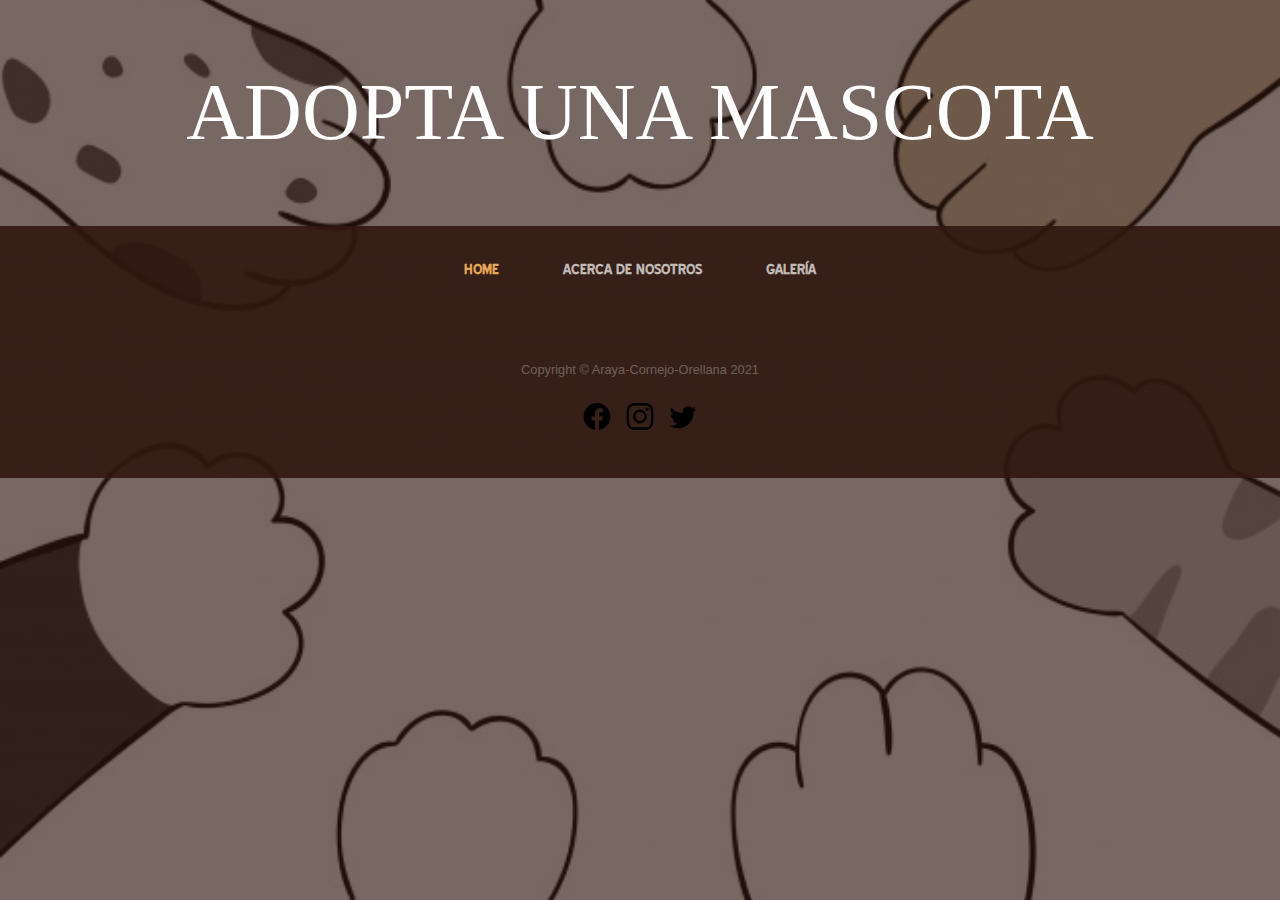
==== index.html @ 6000ad71 "Primer commit de prueba" ====
<!DOCTYPE html>
<html>
    <head>
        <title>Adopt a pet</title>
        <link rel="stylesheet" type="text/css" href="css/styles.css">
        <meta charset="utf-8">
        <meta name="viewport" content="width=device-width, initial-scale=1, shrink-to-fit=no">
        <link href="css/bootstrap.min.css" type="text/css" rel="stylesheet"> 
        
        <title>Adopta una mascota</title>
    </head>
        
    <body>
        
        <h1 class="site-heading text-center text-white d-none d-lg-block">
            <span class="site-heading-lower">Adopta una mascota</span>
        </h1>
        
          <!-- Barra Navegación -->
        <nav class="navbar navbar-expand-lg navbar-dark py-lg-4" id="mainNav">
            <div class="container">
              <a class="navbar-brand text-uppercase text-expanded font-weight-bold d-lg-none" href="#">Elige adoptar</a>
              <button class="navbar-toggler" type="button" data-toggle="collapse" data-target="#navbarResponsive" aria-controls="navbarResponsive" aria-expanded="false" aria-label="Toggle navigation">
                <span class="navbar-toggler-icon"></span>
              </button>
            <div class="collapse navbar-collapse" id="navbarResponsive">
                <ul class="navbar-nav mx-auto">
                    <!--CONEXIÓN A LAS PÁGINAS CAMBIAR EL "ACTIVE" PARA INDICAR LA PÁGINA QUE ESTÁ USANDO-->
                  <li class="nav-item active px-lg-4">
                    <a class="nav-link text-uppercase text-expanded" href="index.html">Home
                      <span class="sr-only">(current)</span>
                    </a>
                  </li>
                  <li class="nav-item px-lg-4">
                    <a class="nav-link text-uppercase text-expanded" href="quienes_somos.html">Acerca de nosotros</a>
                  </li>
                  <li class="nav-item px-lg-4">
                    <a class="nav-link text-uppercase text-expanded" href="galeria.html">Galería</a>
                  </li>
                </ul>
              </div>
            </div>
        </nav>

        <!-- PIE DE PÁGINA-->
        <footer class="footer text-faded text-center py-5">
            <div class="container">
              <p class="m-0 small">Copyright &copy; Araya-Cornejo-Orellana 2021 </p>
              <br>
              <li> <img class="redesSociales" src="svg/facebook.svg">
                <img class="redesSociales" src="svg/instagram.svg">
                <img class="redesSociales" src="svg/twitter.svg">
              </li>  
            </div>
        </footer> 
        <!-- Bootstrap core JavaScript -->               
        <script src="https://code.jquery.com/jquery-3.2.1.slim.min.js" integrity="sha384-KJ3o2DKtIkvYIK3UENzmM7KCkRr/rE9/Qpg6aAZGJwFDMVNA/GpGFF93hXpG5KkN" crossorigin="anonymous"></script>
        <script src="https://cdnjs.cloudflare.com/ajax/libs/popper.js/1.12.9/umd/popper.min.js" integrity="sha384-ApNbgh9B+Y1QKtv3Rn7W3mgPxhU9K/ScQsAP7hUibX39j7fakFPskvXusvfa0b4Q" crossorigin="anonymous"></script>
        <script src="https://maxcdn.bootstrapcdn.com/bootstrap/4.0.0/js/bootstrap.min.js" integrity="sha384-JZR6Spejh4U02d8jOt6vLEHfe/JQGiRRSQQxSfFWpi1MquVdAyjUar5+76PVCmYl" crossorigin="anonymous"></script>        
    </body>
</html>
---- css/styles.css ----
@font-face{
    font-family: "Blue Highway";
    src: url(../fonts/blue-highway.ttf);
}

body{
    font-family: "Blue Highway";
    background-image:linear-gradient(rgba(47,23,15,.65),rgba(47,23,15,.65)),url(../img/bg.jpg);
    background-attachment:fixed;
    background-position:center;
    background-size:cover}

#mainNav{
    background-color:rgba(47,23,15,.9);
    font-family:"Blue Highway";
}
#mainNav .navbar-brand{
    color:#e6a756
}
#mainNav .navbar-nav .nav-item .nav-link{
    color:rgba(255,255,255,.7);font-weight:800
}
#mainNav .navbar-nav .nav-item.active .nav-link{
    color:#e6a756}@media (min-width:992px)
    {
    #mainNav .navbar-nav .nav-item .nav-link{
        font-size:.9rem
    }
    #mainNav .navbar-nav .nav-item .nav-link:hover{
        color:rgba(255,255,255,.4)
    }
    #mainNav .navbar-nav .nav-item.active .nav-link:hover{
        color:#e6a756}
}

.text-faded{
    color:rgba(255,255,255,.3)}
.site-heading{
    margin-top:5rem;
    margin-bottom:5rem;
    text-transform:uppercase;
    line-height:1;
    font-family:Raleway}
.site-heading .site-heading-lower{
    font-size:5rem;
    font-weight:100;
    line-height:4rem}
.footer {
    background-color: rgba(47, 23, 15, 0.9);
}
    
.footer .redesSociales{
    width:3vw;
    height:3vh;
}
li{
    list-style:none
}
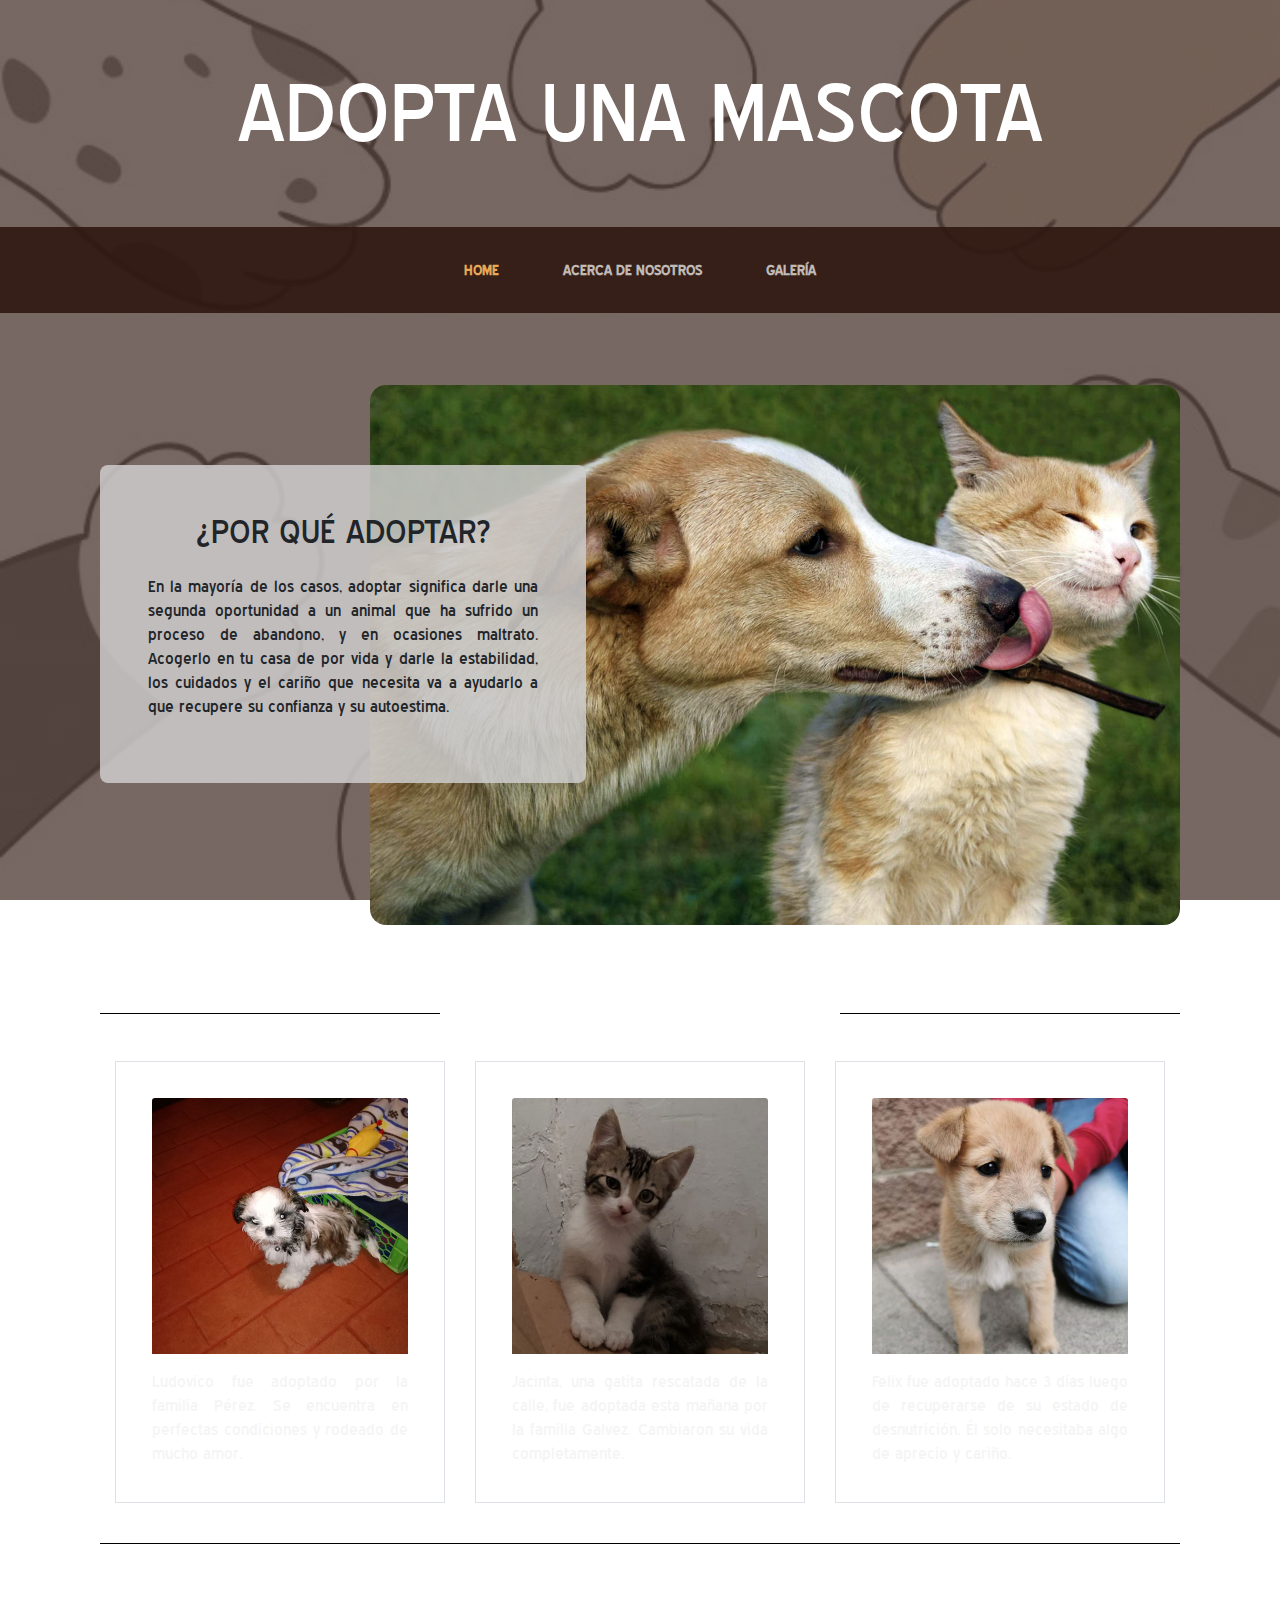
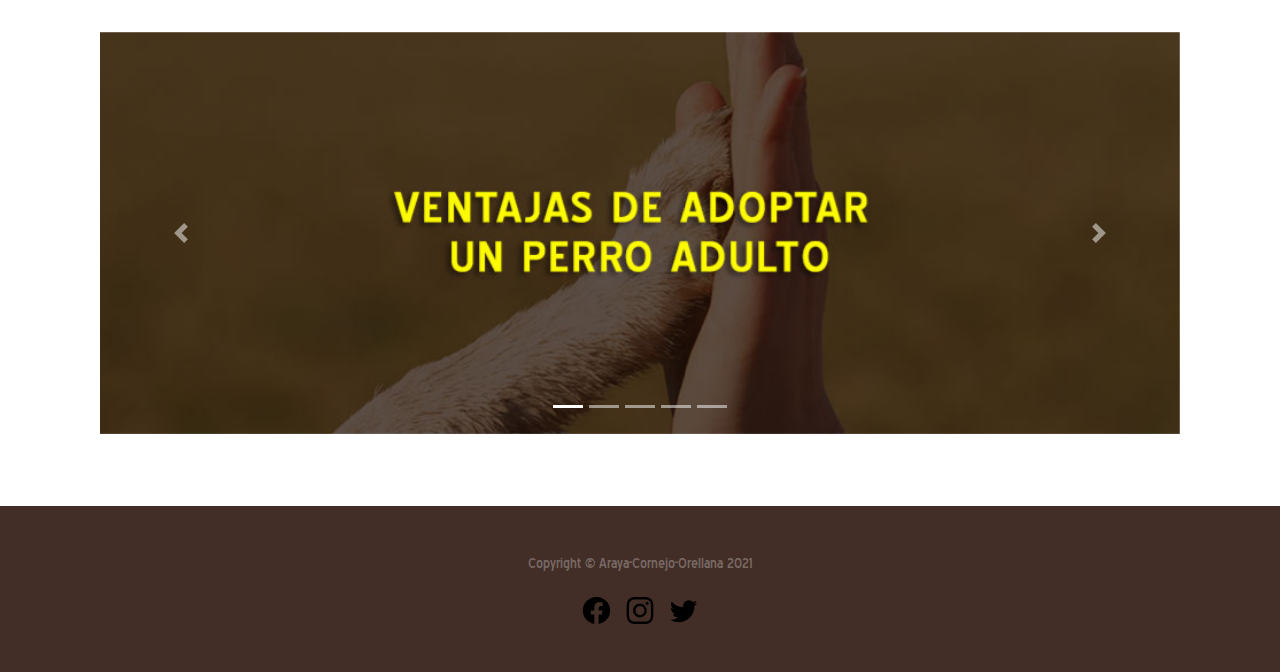
==== commit 94402a7e: "Segundo commit de prueba" ====
--- a/index.html
+++ b/index.html
@@ -1,61 +1,169 @@
 <!DOCTYPE html>
 <html>
     <head>
-        <title>Adopt a pet</title>
-        <link rel="stylesheet" type="text/css" href="css/styles.css">
-        <meta charset="utf-8">
-        <meta name="viewport" content="width=device-width, initial-scale=1, shrink-to-fit=no">
-        <link href="css/bootstrap.min.css" type="text/css" rel="stylesheet"> 
-        
-        <title>Adopta una mascota</title>
-    </head>
-        
+      <title>Adopt a pet</title>
+      <link rel="stylesheet" type="text/css" href="css/styles.css">
+      <meta charset="utf-8">
+      <meta name="viewport" content="width=device-width, initial-scale=1, shrink-to-fit=no">
+      <link href="bootstrap/css/bootstrap.min.css" type="text/css" rel="stylesheet">  
+    </head>     
     <body>
-        
-        <h1 class="site-heading text-center text-white d-none d-lg-block">
-            <span class="site-heading-lower">Adopta una mascota</span>
-        </h1>
-        
-          <!-- Barra Navegación -->
-        <nav class="navbar navbar-expand-lg navbar-dark py-lg-4" id="mainNav">
-            <div class="container">
-              <a class="navbar-brand text-uppercase text-expanded font-weight-bold d-lg-none" href="#">Elige adoptar</a>
-              <button class="navbar-toggler" type="button" data-toggle="collapse" data-target="#navbarResponsive" aria-controls="navbarResponsive" aria-expanded="false" aria-label="Toggle navigation">
-                <span class="navbar-toggler-icon"></span>
-              </button>
-            <div class="collapse navbar-collapse" id="navbarResponsive">
-                <ul class="navbar-nav mx-auto">
-                    <!--CONEXIÓN A LAS PÁGINAS CAMBIAR EL "ACTIVE" PARA INDICAR LA PÁGINA QUE ESTÁ USANDO-->
-                  <li class="nav-item active px-lg-4">
-                    <a class="nav-link text-uppercase text-expanded" href="index.html">Home
-                      <span class="sr-only">(current)</span>
-                    </a>
-                  </li>
-                  <li class="nav-item px-lg-4">
-                    <a class="nav-link text-uppercase text-expanded" href="quienes_somos.html">Acerca de nosotros</a>
-                  </li>
-                  <li class="nav-item px-lg-4">
-                    <a class="nav-link text-uppercase text-expanded" href="galeria.html">Galería</a>
-                  </li>
-                </ul>
+      <!--HEADER-->
+      <h1 class="site-heading text-center text-white d-none d-lg-block">
+        <span class="site-heading-lower">Adopta una mascota</span>
+      </h1>
+      <!-- Barra Navegación -->
+      <nav class="navbar navbar-expand-lg navbar-dark py-lg-4" id="mainNav">
+        <div class="container">
+          <a class="navbar-brand text-uppercase text-expanded font-weight-bold d-lg-none" href="index.html">Elige adoptar</a>
+          <button class="navbar-toggler" type="button" data-toggle="collapse" data-target="#navbarResponsive" aria-controls="navbarResponsive" aria-expanded="false" aria-label="Toggle navigation">
+            <span class="navbar-toggler-icon"></span>
+          </button>
+          <div class="collapse navbar-collapse" id="navbarResponsive">
+            <ul class="navbar-nav mx-auto">
+              <!--CONEXIÓN A LAS PÁGINAS CAMBIAR EL "ACTIVE" PARA INDICAR LA PÁGINA QUE ESTÁ USANDO-->
+              <li class="nav-item active px-lg-4">
+                <a class="nav-link text-uppercase text-expanded" href="index.html">Home
+                  <span class="sr-only">(current)</span>
+                </a>
+              </li>
+              <li class="nav-item px-lg-4">
+                <a class="nav-link text-uppercase text-expanded" href="quienes_somos.html">Acerca de nosotros</a>
+              </li>
+              <li class="nav-item px-lg-4">
+                <a class="nav-link text-uppercase text-expanded" href="galeria.html">Galería</a>
+              </li>
+            </ul>
+          </div>
+        </div>
+      </nav>
+      <br><br><br>
+      <!--CONTENIDO PÁGINA-->
+      <div class="container">
+        <div class="clearfix">
+          <div class="container">
+            <div class="intro">
+              <img class="intro-img img-fluid mb-3 mb-lg-0" src="img/index3.jpg" alt="">
+              <div class="intro-text left-0 text-center bg-parrafo1 p-5">
+                <h2 class="section-title1 mb-4">          
+                  <div>¿Por qué adoptar?</div>
+                </h2>
+              <p class="p-texto1">En la mayoría de los casos, adoptar significa darle una segunda oportunidad a un animal que ha sufrido un proceso de abandono, y en ocasiones maltrato. Acogerlo en tu casa de por vida y darle la estabilidad, los cuidados y el cariño que necesita va a ayudarlo a que recupere su confianza y su autoestima.
+              </p>
               </div>
             </div>
-        </nav>
-
-        <!-- PIE DE PÁGINA-->
-        <footer class="footer text-faded text-center py-5">
-            <div class="container">
-              <p class="m-0 small">Copyright &copy; Araya-Cornejo-Orellana 2021 </p>
-              <br>
-              <li> <img class="redesSociales" src="svg/facebook.svg">
-                <img class="redesSociales" src="svg/instagram.svg">
-                <img class="redesSociales" src="svg/twitter.svg">
-              </li>  
+          </div>
+        </div>
+        <br><br><br>
+        <!--TARJETAS-->
+        <div class="container">
+          <div class="row">
+            <div class="col-4">
+              <hr>
             </div>
-        </footer> 
-        <!-- Bootstrap core JavaScript -->               
-        <script src="https://code.jquery.com/jquery-3.2.1.slim.min.js" integrity="sha384-KJ3o2DKtIkvYIK3UENzmM7KCkRr/rE9/Qpg6aAZGJwFDMVNA/GpGFF93hXpG5KkN" crossorigin="anonymous"></script>
-        <script src="https://cdnjs.cloudflare.com/ajax/libs/popper.js/1.12.9/umd/popper.min.js" integrity="sha384-ApNbgh9B+Y1QKtv3Rn7W3mgPxhU9K/ScQsAP7hUibX39j7fakFPskvXusvfa0b4Q" crossorigin="anonymous"></script>
-        <script src="https://maxcdn.bootstrapcdn.com/bootstrap/4.0.0/js/bootstrap.min.js" integrity="sha384-JZR6Spejh4U02d8jOt6vLEHfe/JQGiRRSQQxSfFWpi1MquVdAyjUar5+76PVCmYl" crossorigin="anonymous"></script>        
+            <div class="col-4" id="titulo">
+              <p> ¡FUIMOS ADOPTADOS!</p>
+            </div>
+            <div class="col-4">
+              <hr>
+            </div>
+          </div>
+          <br>
+          <div class="container cards">
+            <div class="row">
+              <div class="col-lg-12">
+                <div class="row">
+                  <!--TARJETA 1-->
+                  <div class="col-lg-4 col-md-12 mb-4">
+                    <div class="card-section border p-3">
+                      <div class="card-body">
+                        <img class="card-img-top" src="img/perrito2.jpg">
+                        <p class="card-text">Ludovico fue adoptado por la familia Pérez. Se encuentra en perfectas condiciones y rodeado de mucho amor.</p>
+                      </div>
+                    </div>
+                  </div>
+                  <!--TARJETA 2-->
+                  <div class="col-lg-4 col-md-12 mb-4">
+                    <div class="card-section border p-3">
+                      <div class="card-body">
+                        <img class="card-img-top" src="img/gatito1.jpg">
+                        <p class="card-text">Jacinta, una gatita rescatada de la calle, fue adoptada esta mañana por la familia Galvez. Cambiaron su vida completamente.</p>
+                      </div>
+                    </div>
+                  </div>
+                  <!--TARJETA 3-->
+                  <div class="col-lg-4 col-md-12 mb-4">
+                    <div class="card-section border p-3">
+                      <div class="card-body">
+                        <img class="card-img-top" src="img/perrito1.jpg">
+                        <p class="card-text">Felix fue adoptado hace 3 días luego de recuperarse de su estado de desnutrición. Él solo necesitaba algo de aprecio y cariño.</p>
+                      </div>
+                    </div>
+                  </div>
+                </div>
+              </div>
+            </div>
+          </div>
+          <hr>
+        </div>
+        <br><br><br>
+        <!--CARRUSEL-->
+        <div class="container">  
+          <div id="carousel1" class="carousel slide" data-ride="carousel">
+            <ol class="carousel-indicators">
+              <li data-target="#carousel1" data-slide-to="0" class="active"></li>
+              <li data-target="#carousel1" data-slide-to="1"></li>
+              <li data-target="#carousel1" data-slide-to="2"></li>
+              <li data-target="#carousel1" data-slide-to="3"></li>
+              <li data-target="#carousel1" data-slide-to="4"></li>
+            </ol>
+            <!-- diapositivas -->
+            <div class="carousel-inner">
+              <div class="carousel-item active">
+                <img class="d-block w-100" src="img/car5.jpg" alt="">
+              </div>
+              <div class="carousel-item">
+                  <img class="d-block w-100" src="img/car4.jpg" alt="">
+              </div>
+              <div class="carousel-item">
+                  <img class="d-block w-100" src="img/car3.jpg" alt="">
+              </div>
+              <div class="carousel-item">
+                <img class="d-block w-100" src="img/car2.jpg" alt="">
+              </div>
+              <div class="carousel-item">
+                <img class="d-block w-100" src="img/car1.jpg" alt="">
+              </div>
+            </div>
+            <!-- botones de desplazamiento a izquierda y derecha -->      
+            <a class="carousel-control-prev" href="#carousel1" data-slide="prev">
+              <span class="carousel-control-prev-icon" aria-hidden="true"></span>
+              <span class="sr-only">Previous</span>
+            </a>
+            <a class="carousel-control-next" href="#carousel1" data-slide="next">
+              <span class="carousel-control-next-icon" aria-hidden="true"></span>
+              <span class="sr-only">Next</span>
+            </a>
+          </div>
+        </div>
+        <br><br><br>
+      </div>  
+      <!-- Bootstrap core JavaScript -->   
+      <script src="jquery/jquery.slim.min.js"></script>           
+      <script src="https://cdnjs.cloudflare.com/ajax/libs/popper.js/1.12.9/umd/popper.min.js" integrity="sha384-ApNbgh9B+Y1QKtv3Rn7W3mgPxhU9K/ScQsAP7hUibX39j7fakFPskvXusvfa0b4Q" crossorigin="anonymous"></script>
+      <script src="bootstrap/js/bootstrap.min.js"></script>
+      <script src="jquery/jquery.min.js"></script>
     </body>
+    <!-- PIE DE PÁGINA-->
+    <footer class="footer text-faded text-center py-5">
+      <div class="container">
+        <p class="m-0 small">Copyright &copy; Araya-Cornejo-Orellana 2021 </p>
+        <br>
+        <li> 
+          <img class="redesSociales" src="svg/facebook.svg">
+          <img class="redesSociales" src="svg/instagram.svg">
+          <img class="redesSociales" src="svg/twitter.svg">
+        </li>  
+      </div>    
+    </footer> 
 </html>--- a/css/styles.css
+++ b/css/styles.css
@@ -6,59 +6,148 @@
 }
 
 body{
-    font-family: "Blue Highway";
-    background-image:linear-gradient(rgba(47,23,15,.65),rgba(47,23,15,.65)),url(../img/bg.jpg);
+    background-image:linear-gradient(rgba(47,23,15,.65),rgba(47,23,15,.65)),url(../img/bg1.jpg);
     background-attachment:fixed;
     background-position:center;
-    background-size:cover}
+    background-size:cover;
+}
 
 #mainNav{
     background-color:rgba(47,23,15,.9);
-    font-family:"Blue Highway";
+    font-family: "Blue Highway";
 }
 #mainNav .navbar-brand{
     color:#e6a756
 }
 #mainNav .navbar-nav .nav-item .nav-link{
-    color:rgba(255,255,255,.7);font-weight:800
+    color:rgba(255,255,255,.7);
+    font-weight:800
 }
 #mainNav .navbar-nav .nav-item.active .nav-link{
-    color:#e6a756}@media (min-width:992px)
-    {
+    color:#e6a756}
+
+/*EN ESAS MEDIDAS LA BARRA DE NAVEGACIÓN TENDRÁ ESAS CARACTERÍSTICAS*/
+@media (min-width:992px){
     #mainNav .navbar-nav .nav-item .nav-link{
         font-size:.9rem
     }
+    /*INTERACTUO PERO NO ACTIVO*/
     #mainNav .navbar-nav .nav-item .nav-link:hover{
         color:rgba(255,255,255,.4)
     }
+    /*INTERACTUO Y HAGO CLICK*/    
     #mainNav .navbar-nav .nav-item.active .nav-link:hover{
         color:#e6a756}
 }
 
 .text-faded{
     color:rgba(255,255,255,.3)}
+
 .site-heading{
+    font-family: "Blue Highway";
     margin-top:5rem;
     margin-bottom:5rem;
     text-transform:uppercase;
     line-height:1;
-    font-family:Raleway}
+}
+
 .site-heading .site-heading-lower{
+    font-family: "Blue Highway";
     font-size:5rem;
     font-weight:100;
-    line-height:4rem}
+    line-height:4rem
+}
+
 .footer {
     background-color: rgba(47, 23, 15, 0.9);
+    font-family: "Blue Highway";
 }
     
 .footer .redesSociales{
     width:3vw;
     height:3vh;
 }
+
 li{
     list-style:none
+}
+
+h1,h2,h3,h4,h5,h6{
+    font-family: "Blue Highway";
+}
+
+.section-title1 {
+    font-family: "Blue Highway";
+    text-transform: uppercase;
+}
+
+.intro {
+    position: relative;
+}
+
+/*EN ESAS MEDIDAS LA IMAGEN Y EL TEXTO TENDRÁN ESAS CARACTERÍSTICAS*/
+@media (min-width: 992px) {
+    .intro .intro-img {
+        width: 75%;
+        float: right;
+        border-radius: 1rem;
+    }
+    .intro .intro-text {
+        left: 0%;
+        width: 60%;
+        margin-top: 5rem;
+        position: absolute;
+    }
+}
+
+@media (min-width: 1200px) {
+    .intro .intro-text {
+      width: 45%;
+    }
+}
+
+.bg-parrafo1 {
+    background-color: rgba(206, 205, 205, 0.85);
+    border-radius: 0.5rem;
+}
+
+.p-texto1{
+    font-family: "Blue Highway";
+    text-align: justify;
+}
+
+.card-text{
+    font-family: "Blue Highway";
+    text-align: justify;
+    margin-top: 1rem;
+    color:whitesmoke;
+}
+
+.title-carusel{
+    font-weight:bolder;
+    margin-bottom: 7rem;
+}
+
+#titulo {
+    font-family: "Blue Highway";
+    color:white;
+    font-size: medium;
+    text-align: center;
+    font-weight: bold;
+}
+
+.bg-cards{
+    background: rgba(128, 128, 128, 0.548); 
+    padding: 3rem;
+}
+
+hr {
+    height: 10px;
+    background-color: black;
 }
 
 
 
 
+
+
